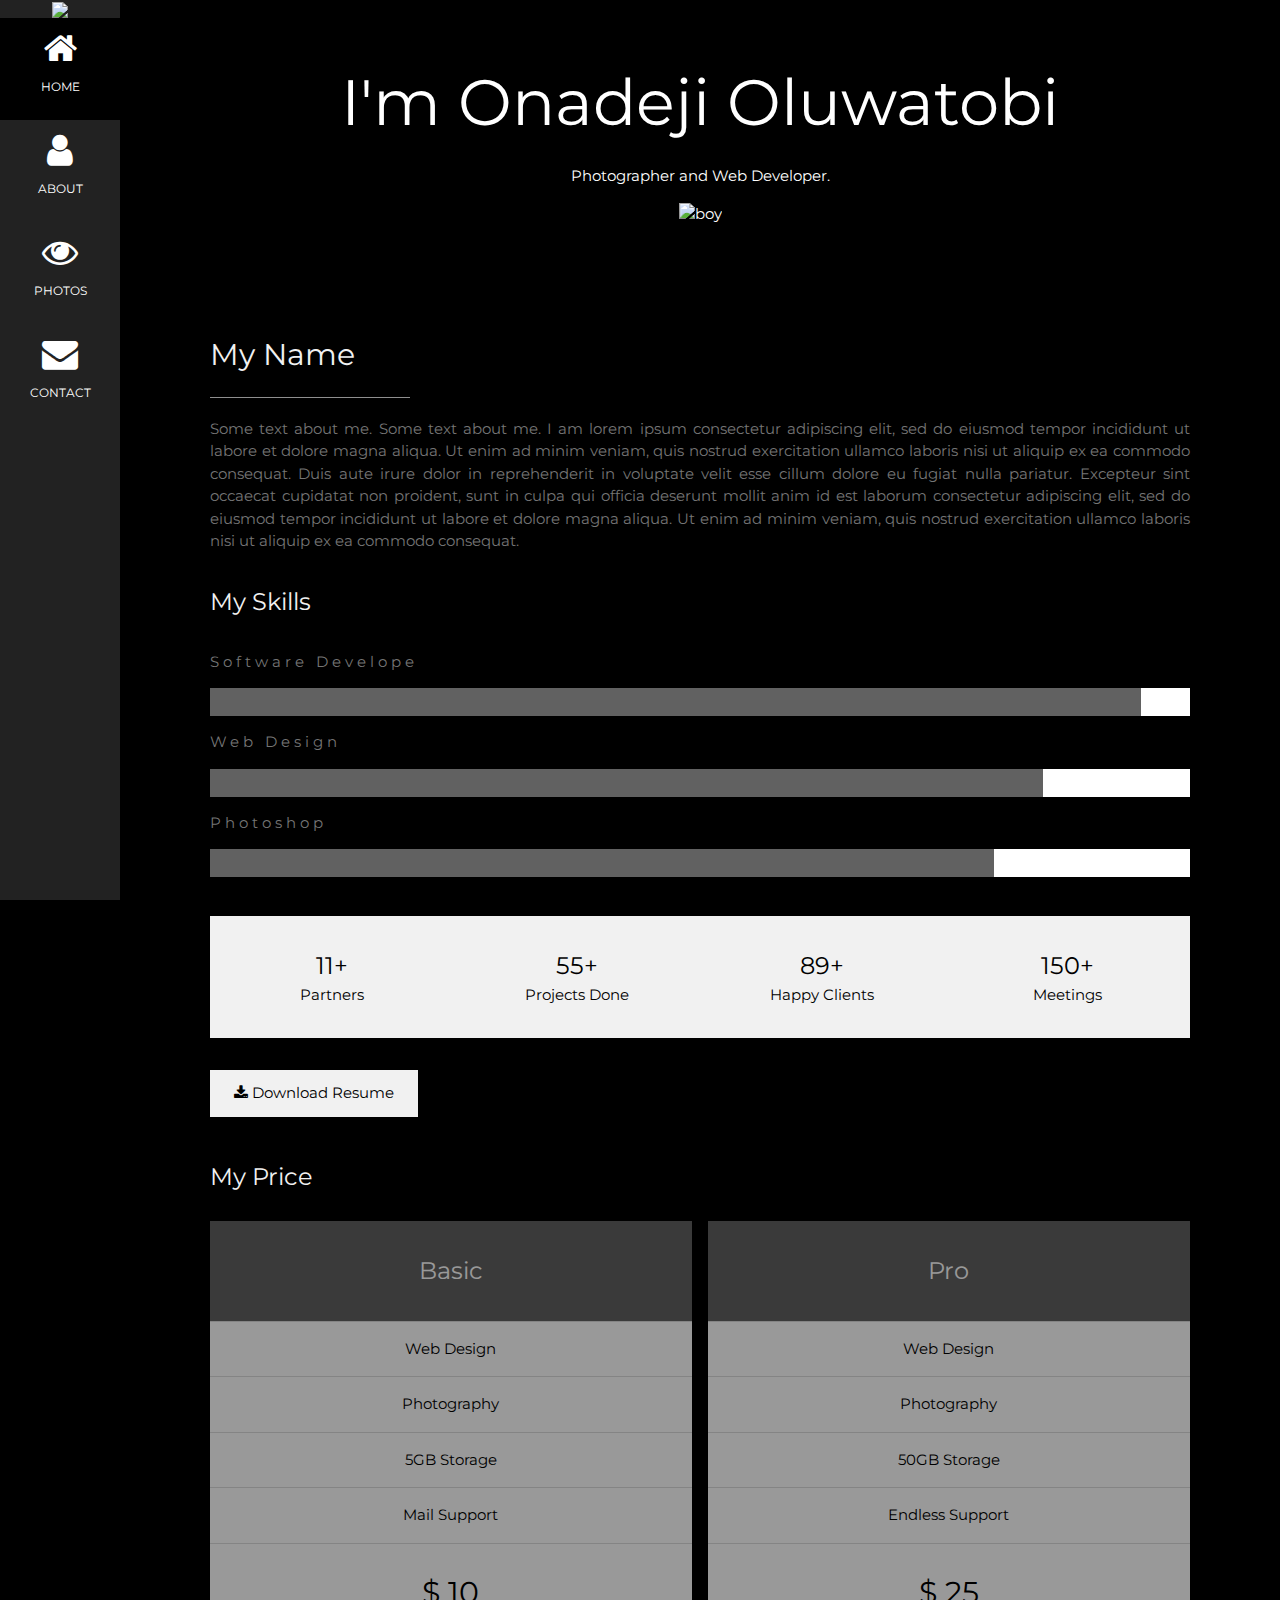
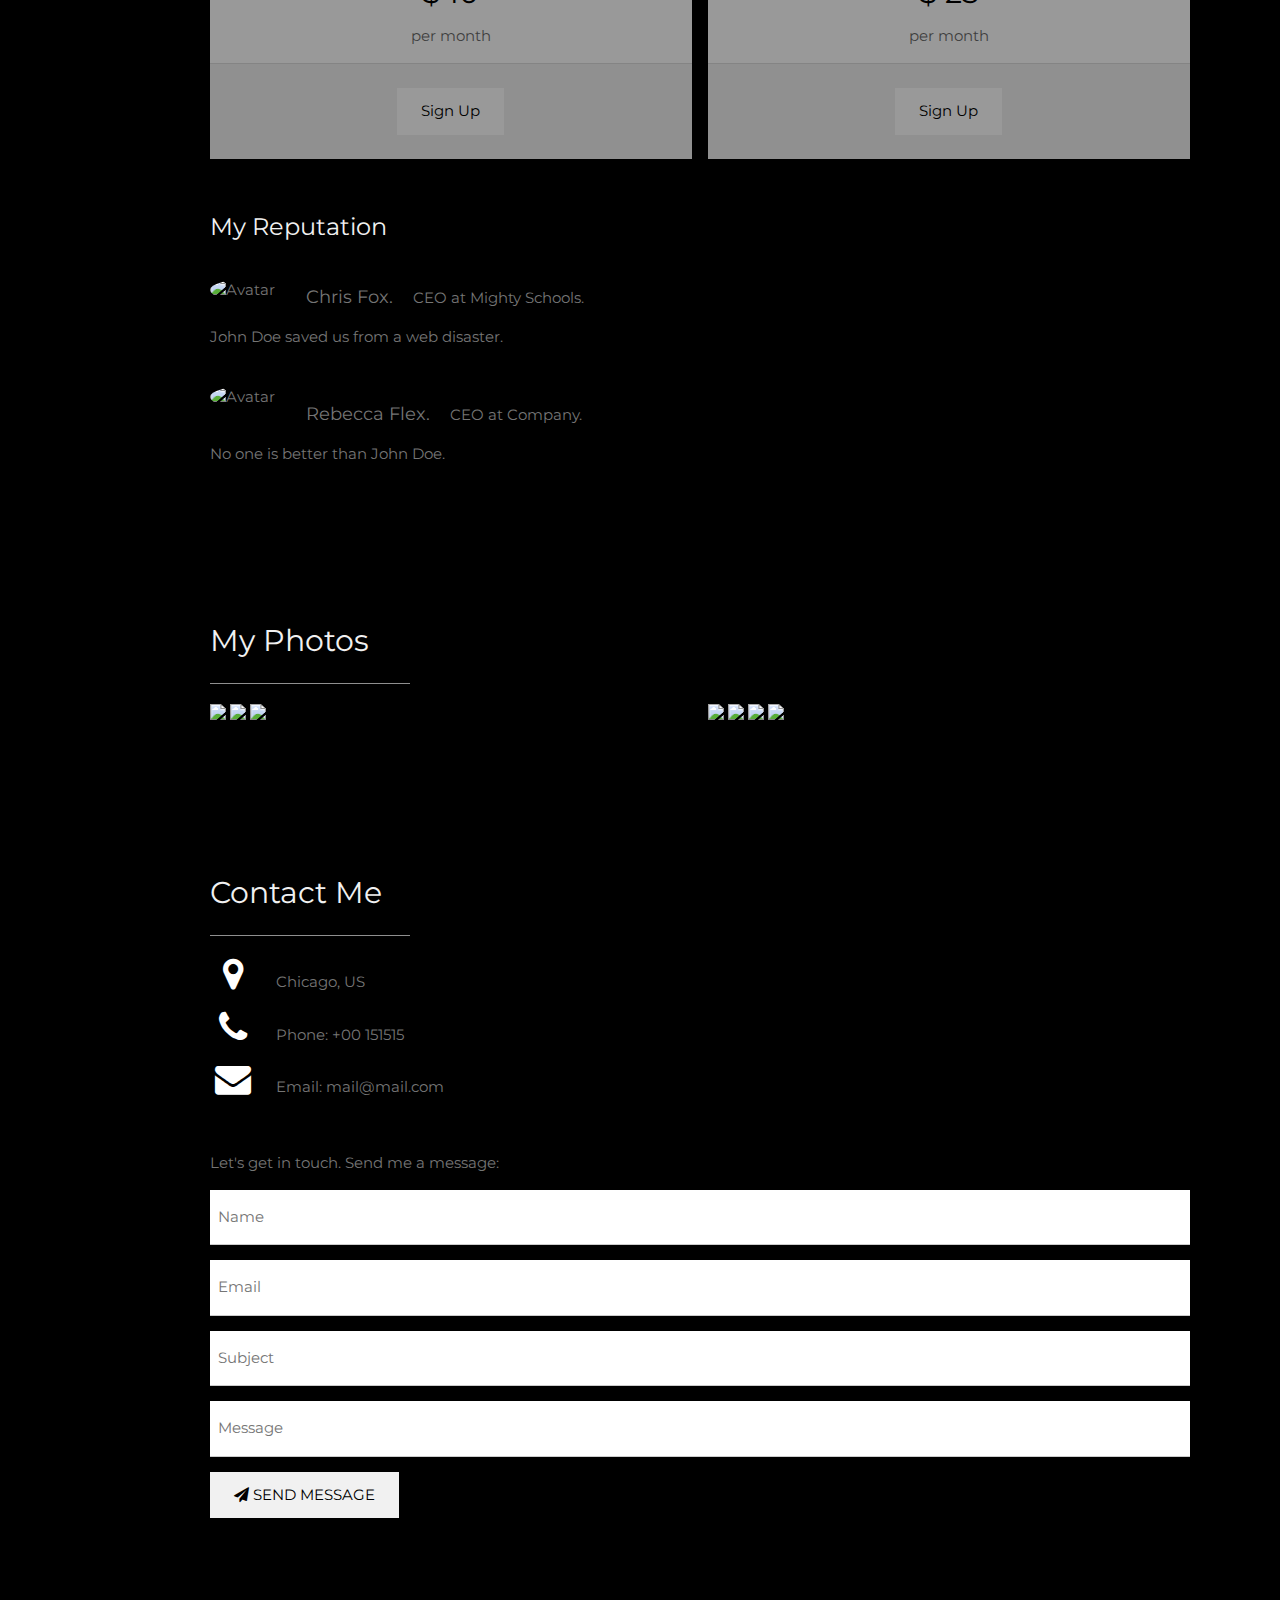
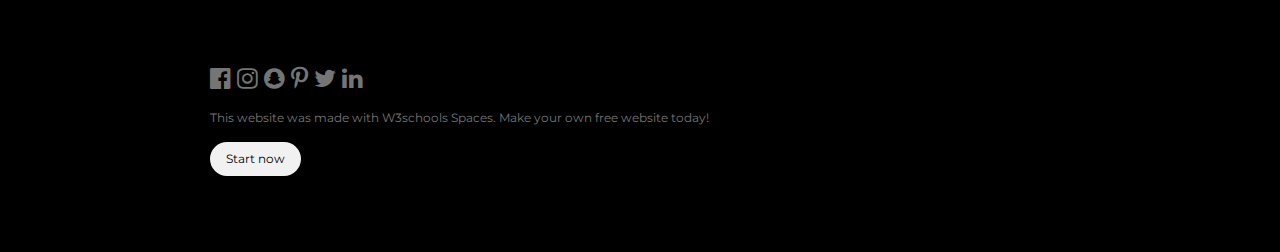
==== Home.html @ 5b8cecc4 "git commit Home.html" ====
<!DOCTYPE html>
<html>
  <head>
    <title>W3.CSS Template</title>
    <meta charset="UTF-8">
    <meta name="viewport" content="width=device-width, initial-scale=1">
    <link rel="stylesheet" href="https://www.w3schools.com/w3css/4/w3.css">
    <link rel="stylesheet" href="https://fonts.googleapis.com/css?family=Montserrat">
    <link rel="stylesheet" href="https://cdnjs.cloudflare.com/ajax/libs/font-awesome/4.7.0/css/font-awesome.min.css">
    <style>
    body, h1,h2,h3,h4,h5,h6 {font-family: "Montserrat", sans-serif}
    .w3-row-padding img {margin-bottom: 12px}
    /* Set the width of the sidebar to 120px */
    .w3-sidebar {width: 120px;background: #222;}
    /* Add a left margin to the "page content" that matches the width of the sidebar (120px) */
    #main {margin-left: 120px}
    /* Remove margins from "page content" on small screens */
    @media only screen and (max-width: 600px) {#main {margin-left: 0}}
    </style>
  </head>
<body class="w3-black">

<!-- Icon Bar (Sidebar - hidden on small screens) -->
<nav class="w3-sidebar w3-bar-block w3-small w3-hide-small w3-center">
  <!-- Avatar image in top left corner -->
  <img src="https://www.w3schools.com/w3images/avatar_smoke.jpg" style="width:100%">
  <a href="#" class="w3-bar-item w3-button w3-padding-large w3-black">
    <i class="fa fa-home w3-xxlarge"></i>
    <p>HOME</p>
  </a>
  <a href="#about" class="w3-bar-item w3-button w3-padding-large w3-hover-black">
    <i class="fa fa-user w3-xxlarge"></i>
    <p>ABOUT</p>
  </a>
  <a href="#photos" class="w3-bar-item w3-button w3-padding-large w3-hover-black">
    <i class="fa fa-eye w3-xxlarge"></i>
    <p>PHOTOS</p>
  </a>
  <a href="#contact" class="w3-bar-item w3-button w3-padding-large w3-hover-black">
    <i class="fa fa-envelope w3-xxlarge"></i>
    <p>CONTACT</p>
  </a>
</nav>

<!-- Navbar on small screens (Hidden on medium and large screens) -->
<div class="w3-top w3-hide-large w3-hide-medium" id="myNavbar">
  <div class="w3-bar w3-black w3-opacity w3-hover-opacity-off w3-center w3-small">
    <a href="#" class="w3-bar-item w3-button" style="width:25% !important">HOME</a>
    <a href="#about" class="w3-bar-item w3-button" style="width:25% !important">ABOUT</a>
    <a href="#photos" class="w3-bar-item w3-button" style="width:25% !important">PHOTOS</a>
    <a href="#contact" class="w3-bar-item w3-button" style="width:25% !important">CONTACT</a>
  </div>
</div>

<!-- Page Content -->
<div class="w3-padding-large" id="main">
  <!-- Header/Home -->
  <header class="w3-container w3-padding-32 w3-center w3-black" id="home">
    <h1 class="w3-jumbo"><span class="w3-hide-small">I'm</span> Onadeji Oluwatobi </h1>
    <p>Photographer and Web Developer.</p>
    <img src="https://avatars.githubusercontent.com/u/77978378?s=400&u=1e7335d44a5506b9edc23c66e7461879926f9ac2&v=4" alt="boy" class="w3-image" width="992" height="1108">
  </header>

  <!-- About Section -->
  <div class="w3-content w3-justify w3-text-grey w3-padding-64" id="about">
    <h2 class="w3-text-light-grey">My Name</h2>
    <hr style="width:200px" class="w3-opacity">
    <p>Some text about me. Some text about me. I am lorem ipsum consectetur adipiscing elit, sed do eiusmod tempor incididunt ut labore et dolore magna aliqua. Ut enim ad minim veniam, quis nostrud exercitation ullamco laboris nisi ut aliquip
      ex ea commodo consequat. Duis aute irure dolor in reprehenderit in voluptate velit esse cillum dolore eu fugiat nulla pariatur. Excepteur sint occaecat cupidatat non proident, sunt in culpa qui officia deserunt mollit anim id est laborum consectetur
      adipiscing elit, sed do eiusmod tempor incididunt ut labore et dolore magna aliqua. Ut enim ad minim veniam, quis nostrud exercitation ullamco laboris nisi ut aliquip ex ea commodo consequat.
    </p>
    <h3 class="w3-padding-16 w3-text-light-grey">My Skills</h3>
    <p class="w3-wide">Software Develope</p>
    <div class="w3-white">
      <div class="w3-dark-grey" style="height:28px;width:95%"></div>
    </div>
    <p class="w3-wide">Web Design</p>
    <div class="w3-white">
      <div class="w3-dark-grey" style="height:28px;width:85%"></div>
    </div>
    <p class="w3-wide">Photoshop</p>
    <div class="w3-white">
      <div class="w3-dark-grey" style="height:28px;width:80%"></div>
    </div><br>
    
    <div class="w3-row w3-center w3-padding-16 w3-section w3-light-grey">
      <div class="w3-quarter w3-section">
        <span class="w3-xlarge">11+</span><br>
        Partners
      </div>
      <div class="w3-quarter w3-section">
        <span class="w3-xlarge">55+</span><br>
        Projects Done
      </div>
      <div class="w3-quarter w3-section">
        <span class="w3-xlarge">89+</span><br>
        Happy Clients
      </div>
      <div class="w3-quarter w3-section">
        <span class="w3-xlarge">150+</span><br>
        Meetings
      </div>
    </div>

    <button class="w3-button w3-light-grey w3-padding-large w3-section">
      <i class="fa fa-download"></i> Download Resume
    </button>
    
    <!-- Grid for pricing tables -->
    <h3 class="w3-padding-16 w3-text-light-grey">My Price</h3>
    <div class="w3-row-padding" style="margin:0 -16px">
      <div class="w3-half w3-margin-bottom">
        <ul class="w3-ul w3-white w3-center w3-opacity w3-hover-opacity-off">
          <li class="w3-dark-grey w3-xlarge w3-padding-32">Basic</li>
          <li class="w3-padding-16">Web Design</li>
          <li class="w3-padding-16">Photography</li>
          <li class="w3-padding-16">5GB Storage</li>
          <li class="w3-padding-16">Mail Support</li>
          <li class="w3-padding-16">
            <h2>$ 10</h2>
            <span class="w3-opacity">per month</span>
          </li>
          <li class="w3-light-grey w3-padding-24">
            <button class="w3-button w3-white w3-padding-large w3-hover-black">Sign Up</button>
          </li>
        </ul>
      </div>

      <div class="w3-half">
        <ul class="w3-ul w3-white w3-center w3-opacity w3-hover-opacity-off">
          <li class="w3-dark-grey w3-xlarge w3-padding-32">Pro</li>
          <li class="w3-padding-16">Web Design</li>
          <li class="w3-padding-16">Photography</li>
          <li class="w3-padding-16">50GB Storage</li>
          <li class="w3-padding-16">Endless Support</li>
          <li class="w3-padding-16">
            <h2>$ 25</h2>
            <span class="w3-opacity">per month</span>
          </li>
          <li class="w3-light-grey w3-padding-24">
            <button class="w3-button w3-white w3-padding-large w3-hover-black">Sign Up</button>
          </li>
        </ul>
      </div>
    <!-- End Grid/Pricing tables -->
    </div>
    
    <!-- Testimonials -->
    <h3 class="w3-padding-24 w3-text-light-grey">My Reputation</h3>  
    <img src="https://www.w3schools.com/w3images/bandmember.jpg" alt="Avatar" class="w3-left w3-circle w3-margin-right" style="width:80px">
    <p><span class="w3-large w3-margin-right">Chris Fox.</span> CEO at Mighty Schools.</p>
    <p>John Doe saved us from a web disaster.</p><br>
    
    <img src="https://www.w3schools.com/w3images/avatar_g2.jpg" alt="Avatar" class="w3-left w3-circle w3-margin-right" style="width:80px">
    <p><span class="w3-large w3-margin-right">Rebecca Flex.</span> CEO at Company.</p>
    <p>No one is better than John Doe.</p>
  <!-- End About Section -->
  </div>
  
  <!-- Portfolio Section -->
  <div class="w3-padding-64 w3-content" id="photos">
    <h2 class="w3-text-light-grey">My Photos</h2>
    <hr style="width:200px" class="w3-opacity">

    <!-- Grid for photos -->
    <div class="w3-row-padding" style="margin:0 -16px">
      <div class="w3-half">
        <img src="https://www.w3schools.com/w3images/wedding.jpg" style="width:100%">
        <img src="https://www.w3schools.com/w3images/rocks.jpg" style="width:100%">
        <img src="https://www.w3schools.com/w3images/sailboat.jpg" style="width:100%">
      </div>

      <div class="w3-half">
        <img src="https://www.w3schools.com/w3images/underwater.jpg" style="width:100%">
        <img src="https://www.w3schools.com/w3images/chef.jpg" style="width:100%">
        <img src="https://www.w3schools.com/w3images/wedding.jpg" style="width:100%">
        <img src="https://www.w3schools.com/w3images/p6.jpg" style="width:100%">
      </div>
    <!-- End photo grid -->
    </div>
  <!-- End Portfolio Section -->
  </div>

  <!-- Contact Section -->
  <div class="w3-padding-64 w3-content w3-text-grey" id="contact">
    <h2 class="w3-text-light-grey">Contact Me</h2>
    <hr style="width:200px" class="w3-opacity">

    <div class="w3-section">
      <p><i class="fa fa-map-marker fa-fw w3-text-white w3-xxlarge w3-margin-right"></i> Chicago, US</p>
      <p><i class="fa fa-phone fa-fw w3-text-white w3-xxlarge w3-margin-right"></i> Phone: +00 151515</p>
      <p><i class="fa fa-envelope fa-fw w3-text-white w3-xxlarge w3-margin-right"> </i> Email: mail@mail.com</p>
    </div><br>
    <p>Let's get in touch. Send me a message:</p>

    <form action="/action_page.php" target="_blank">
      <p><input class="w3-input w3-padding-16" type="text" placeholder="Name" required name="Name"></p>
      <p><input class="w3-input w3-padding-16" type="text" placeholder="Email" required name="Email"></p>
      <p><input class="w3-input w3-padding-16" type="text" placeholder="Subject" required name="Subject"></p>
      <p><input class="w3-input w3-padding-16" type="text" placeholder="Message" required name="Message"></p>
      <p>
        <button class="w3-button w3-light-grey w3-padding-large" type="submit">
          <i class="fa fa-paper-plane"></i> SEND MESSAGE
        </button>
      </p>
    </form>
  <!-- End Contact Section -->
  </div>
  
<!-- Footer. This section contains an ad for W3Schools Spaces. You can leave it to support us. -->
<footer class="w3-content w3-padding-64 w3-text-grey w3-xlarge">
  <i class="fa fa-facebook-official w3-hover-opacity"></i>
  <i class="fa fa-instagram w3-hover-opacity"></i>
  <i class="fa fa-snapchat w3-hover-opacity"></i>
  <i class="fa fa-pinterest-p w3-hover-opacity"></i>
  <i class="fa fa-twitter w3-hover-opacity"></i>
  <i class="fa fa-linkedin w3-hover-opacity"></i>
 <p class="w3-small">This website was made with W3schools Spaces. Make your own free website today!</p>
 <a class="w3-button w3-round-xxlarge w3-small w3-light-grey" href="https://www.w3schools.com/spaces" target="_blank">Start now</a> 
 <!-- End footer -->
</footer>

<!-- END PAGE CONTENT -->
</div>

</body>
</html>
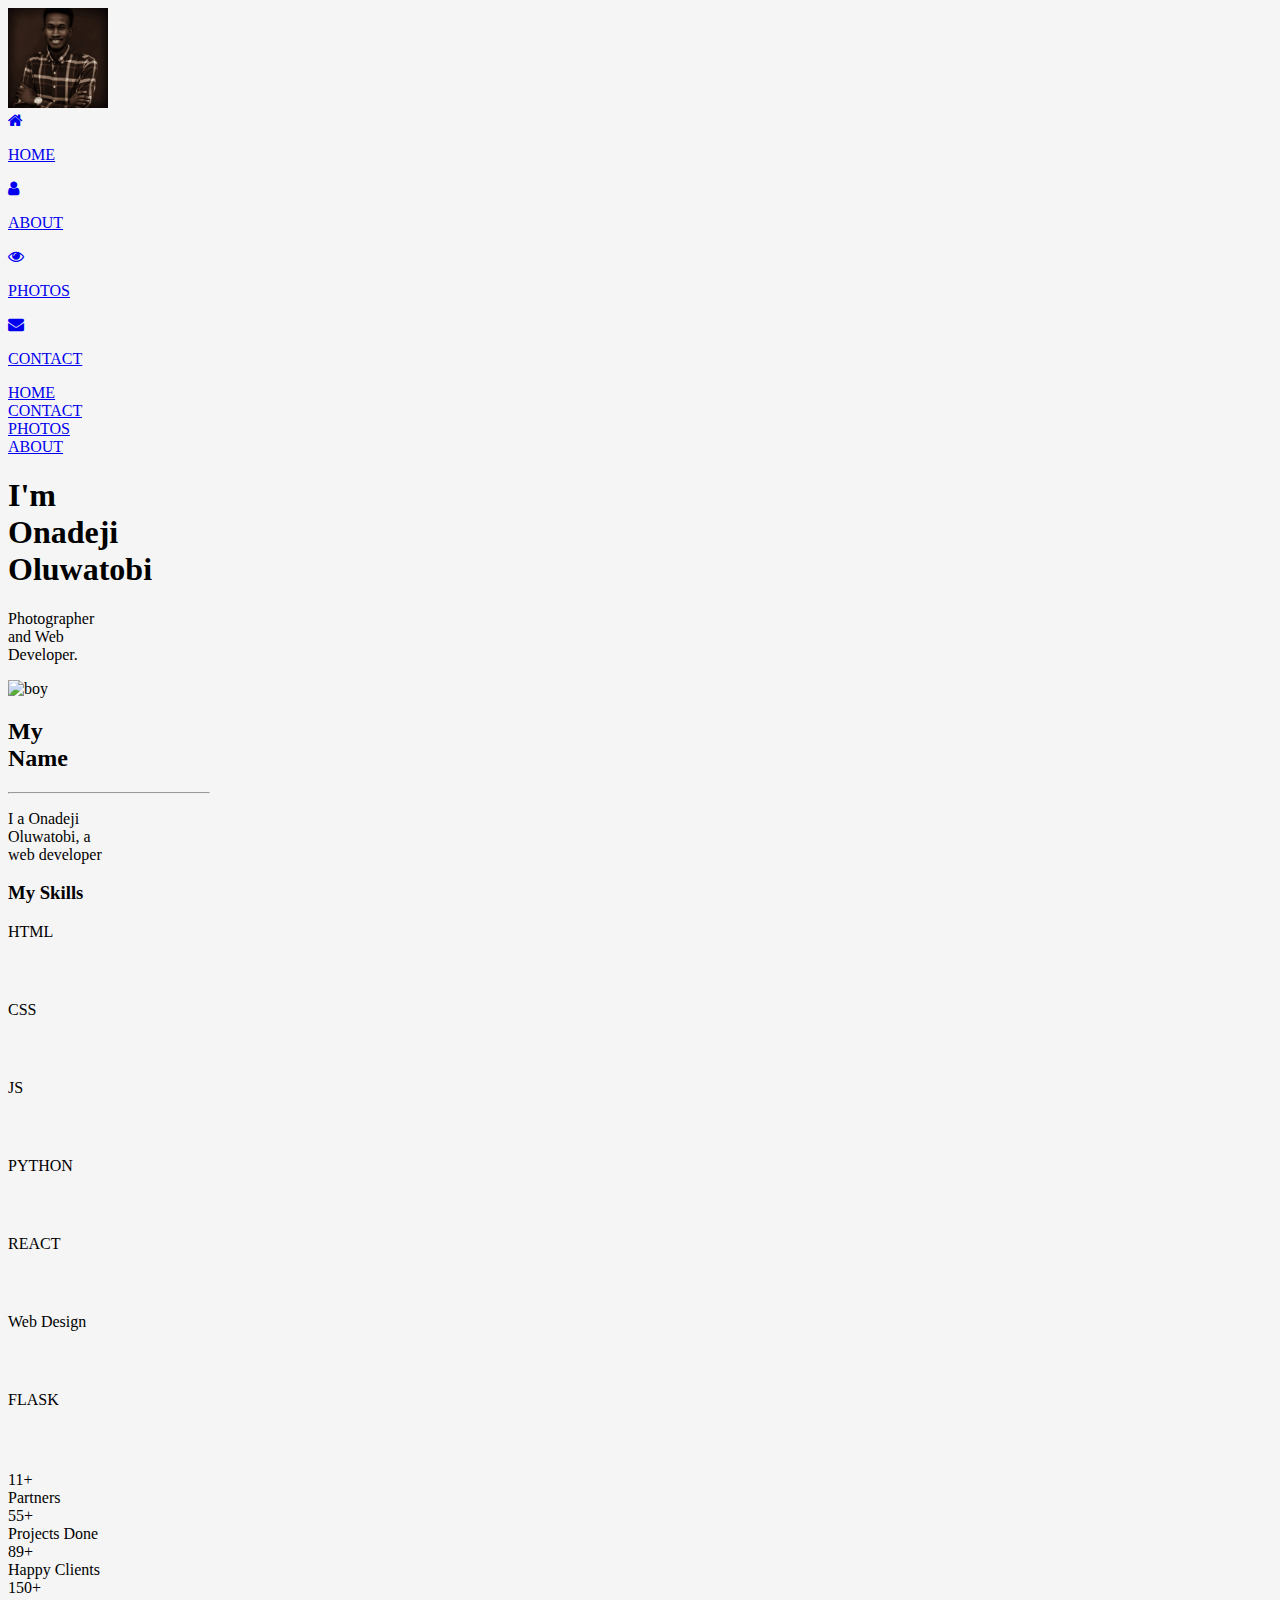
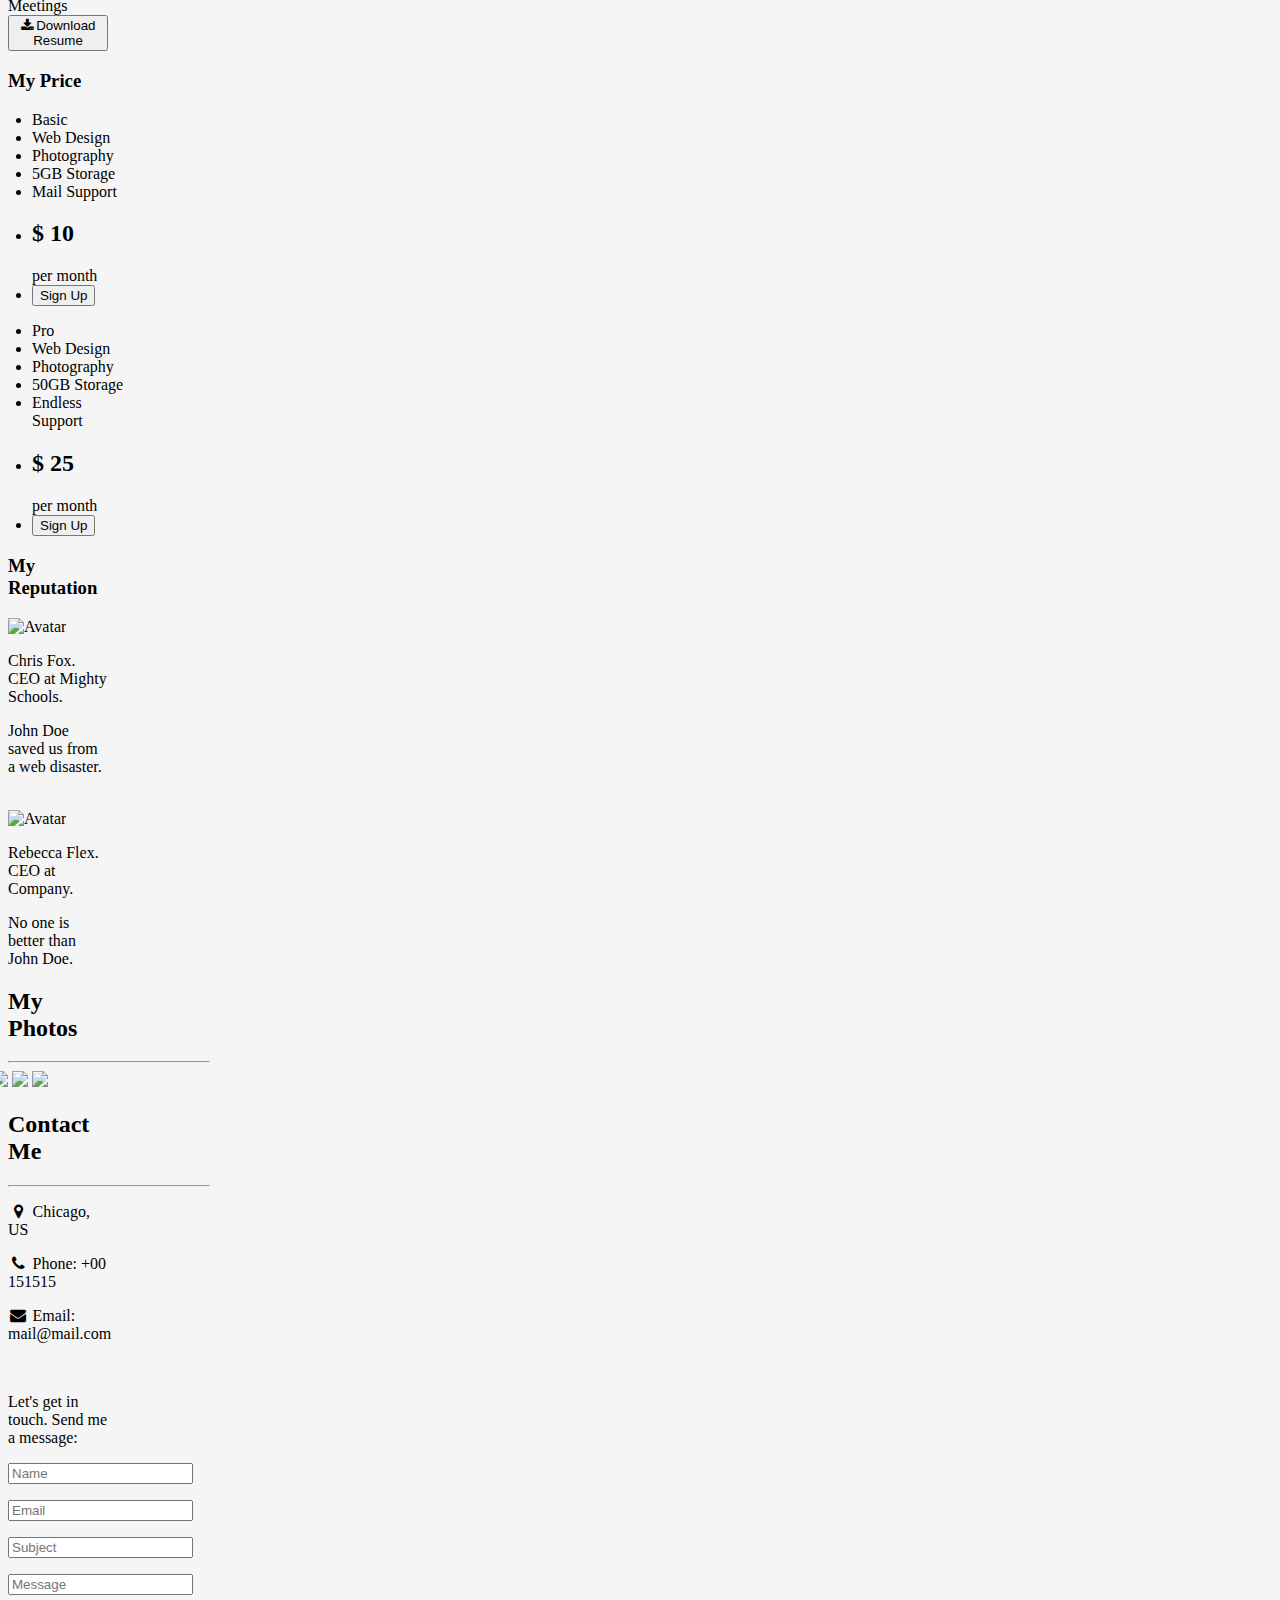
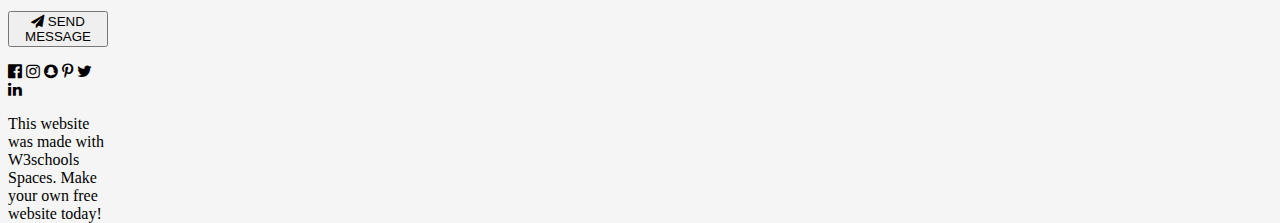
==== commit c9a0271f: "commit" ====
--- a/Home.html
+++ b/Home.html
@@ -1,227 +1,217 @@
-<!DOCTYPE html>
-<html>
-  <head>
-    <title>W3.CSS Template</title>
-    <meta charset="UTF-8">
-    <meta name="viewport" content="width=device-width, initial-scale=1">
-    <link rel="stylesheet" href="https://www.w3schools.com/w3css/4/w3.css">
-    <link rel="stylesheet" href="https://fonts.googleapis.com/css?family=Montserrat">
-    <link rel="stylesheet" href="https://cdnjs.cloudflare.com/ajax/libs/font-awesome/4.7.0/css/font-awesome.min.css">
-    <style>
-    body, h1,h2,h3,h4,h5,h6 {font-family: "Montserrat", sans-serif}
-    .w3-row-padding img {margin-bottom: 12px}
-    /* Set the width of the sidebar to 120px */
-    .w3-sidebar {width: 120px;background: #222;}
-    /* Add a left margin to the "page content" that matches the width of the sidebar (120px) */
-    #main {margin-left: 120px}
-    /* Remove margins from "page content" on small screens */
-    @media only screen and (max-width: 600px) {#main {margin-left: 0}}
-    </style>
-  </head>
-<body class="w3-black">
-
-<!-- Icon Bar (Sidebar - hidden on small screens) -->
-<nav class="w3-sidebar w3-bar-block w3-small w3-hide-small w3-center">
-  <!-- Avatar image in top left corner -->
-  <img src="https://www.w3schools.com/w3images/avatar_smoke.jpg" style="width:100%">
-  <a href="#" class="w3-bar-item w3-button w3-padding-large w3-black">
-    <i class="fa fa-home w3-xxlarge"></i>
-    <p>HOME</p>
-  </a>
-  <a href="#about" class="w3-bar-item w3-button w3-padding-large w3-hover-black">
-    <i class="fa fa-user w3-xxlarge"></i>
-    <p>ABOUT</p>
-  </a>
-  <a href="#photos" class="w3-bar-item w3-button w3-padding-large w3-hover-black">
-    <i class="fa fa-eye w3-xxlarge"></i>
-    <p>PHOTOS</p>
-  </a>
-  <a href="#contact" class="w3-bar-item w3-button w3-padding-large w3-hover-black">
-    <i class="fa fa-envelope w3-xxlarge"></i>
-    <p>CONTACT</p>
-  </a>
-</nav>
-
-<!-- Navbar on small screens (Hidden on medium and large screens) -->
-<div class="w3-top w3-hide-large w3-hide-medium" id="myNavbar">
-  <div class="w3-bar w3-black w3-opacity w3-hover-opacity-off w3-center w3-small">
-    <a href="#" class="w3-bar-item w3-button" style="width:25% !important">HOME</a>
-    <a href="#about" class="w3-bar-item w3-button" style="width:25% !important">ABOUT</a>
-    <a href="#photos" class="w3-bar-item w3-button" style="width:25% !important">PHOTOS</a>
-    <a href="#contact" class="w3-bar-item w3-button" style="width:25% !important">CONTACT</a>
-  </div>
-</div>
-
-<!-- Page Content -->
-<div class="w3-padding-large" id="main">
-  <!-- Header/Home -->
-  <header class="w3-container w3-padding-32 w3-center w3-black" id="home">
-    <h1 class="w3-jumbo"><span class="w3-hide-small">I'm</span> Onadeji Oluwatobi </h1>
-    <p>Photographer and Web Developer.</p>
-    <img src="https://avatars.githubusercontent.com/u/77978378?s=400&u=1e7335d44a5506b9edc23c66e7461879926f9ac2&v=4" alt="boy" class="w3-image" width="992" height="1108">
-  </header>
-
-  <!-- About Section -->
-  <div class="w3-content w3-justify w3-text-grey w3-padding-64" id="about">
-    <h2 class="w3-text-light-grey">My Name</h2>
-    <hr style="width:200px" class="w3-opacity">
-    <p>Some text about me. Some text about me. I am lorem ipsum consectetur adipiscing elit, sed do eiusmod tempor incididunt ut labore et dolore magna aliqua. Ut enim ad minim veniam, quis nostrud exercitation ullamco laboris nisi ut aliquip
-      ex ea commodo consequat. Duis aute irure dolor in reprehenderit in voluptate velit esse cillum dolore eu fugiat nulla pariatur. Excepteur sint occaecat cupidatat non proident, sunt in culpa qui officia deserunt mollit anim id est laborum consectetur
-      adipiscing elit, sed do eiusmod tempor incididunt ut labore et dolore magna aliqua. Ut enim ad minim veniam, quis nostrud exercitation ullamco laboris nisi ut aliquip ex ea commodo consequat.
-    </p>
-    <h3 class="w3-padding-16 w3-text-light-grey">My Skills</h3>
-    <p class="w3-wide">Software Develope</p>
-    <div class="w3-white">
-      <div class="w3-dark-grey" style="height:28px;width:95%"></div>
-    </div>
-    <p class="w3-wide">Web Design</p>
-    <div class="w3-white">
-      <div class="w3-dark-grey" style="height:28px;width:85%"></div>
-    </div>
-    <p class="w3-wide">Photoshop</p>
-    <div class="w3-white">
-      <div class="w3-dark-grey" style="height:28px;width:80%"></div>
-    </div><br>
-    
-    <div class="w3-row w3-center w3-padding-16 w3-section w3-light-grey">
-      <div class="w3-quarter w3-section">
-        <span class="w3-xlarge">11+</span><br>
-        Partners
-      </div>
-      <div class="w3-quarter w3-section">
-        <span class="w3-xlarge">55+</span><br>
-        Projects Done
-      </div>
-      <div class="w3-quarter w3-section">
-        <span class="w3-xlarge">89+</span><br>
-        Happy Clients
-      </div>
-      <div class="w3-quarter w3-section">
-        <span class="w3-xlarge">150+</span><br>
-        Meetings
-      </div>
-    </div>
-
-    <button class="w3-button w3-light-grey w3-padding-large w3-section">
-      <i class="fa fa-download"></i> Download Resume
-    </button>
-    
-    <!-- Grid for pricing tables -->
-    <h3 class="w3-padding-16 w3-text-light-grey">My Price</h3>
-    <div class="w3-row-padding" style="margin:0 -16px">
-      <div class="w3-half w3-margin-bottom">
-        <ul class="w3-ul w3-white w3-center w3-opacity w3-hover-opacity-off">
-          <li class="w3-dark-grey w3-xlarge w3-padding-32">Basic</li>
-          <li class="w3-padding-16">Web Design</li>
-          <li class="w3-padding-16">Photography</li>
-          <li class="w3-padding-16">5GB Storage</li>
-          <li class="w3-padding-16">Mail Support</li>
-          <li class="w3-padding-16">
-            <h2>$ 10</h2>
-            <span class="w3-opacity">per month</span>
-          </li>
-          <li class="w3-light-grey w3-padding-24">
-            <button class="w3-button w3-white w3-padding-large w3-hover-black">Sign Up</button>
-          </li>
-        </ul>
-      </div>
-
-      <div class="w3-half">
-        <ul class="w3-ul w3-white w3-center w3-opacity w3-hover-opacity-off">
-          <li class="w3-dark-grey w3-xlarge w3-padding-32">Pro</li>
-          <li class="w3-padding-16">Web Design</li>
-          <li class="w3-padding-16">Photography</li>
-          <li class="w3-padding-16">50GB Storage</li>
-          <li class="w3-padding-16">Endless Support</li>
-          <li class="w3-padding-16">
-            <h2>$ 25</h2>
-            <span class="w3-opacity">per month</span>
-          </li>
-          <li class="w3-light-grey w3-padding-24">
-            <button class="w3-button w3-white w3-padding-large w3-hover-black">Sign Up</button>
-          </li>
-        </ul>
-      </div>
-    <!-- End Grid/Pricing tables -->
-    </div>
-    
-    <!-- Testimonials -->
-    <h3 class="w3-padding-24 w3-text-light-grey">My Reputation</h3>  
-    <img src="https://www.w3schools.com/w3images/bandmember.jpg" alt="Avatar" class="w3-left w3-circle w3-margin-right" style="width:80px">
-    <p><span class="w3-large w3-margin-right">Chris Fox.</span> CEO at Mighty Schools.</p>
-    <p>John Doe saved us from a web disaster.</p><br>
-    
-    <img src="https://www.w3schools.com/w3images/avatar_g2.jpg" alt="Avatar" class="w3-left w3-circle w3-margin-right" style="width:80px">
-    <p><span class="w3-large w3-margin-right">Rebecca Flex.</span> CEO at Company.</p>
-    <p>No one is better than John Doe.</p>
-  <!-- End About Section -->
-  </div>
-  
-  <!-- Portfolio Section -->
-  <div class="w3-padding-64 w3-content" id="photos">
-    <h2 class="w3-text-light-grey">My Photos</h2>
-    <hr style="width:200px" class="w3-opacity">
-
-    <!-- Grid for photos -->
-    <div class="w3-row-padding" style="margin:0 -16px">
-      <div class="w3-half">
-        <img src="https://www.w3schools.com/w3images/wedding.jpg" style="width:100%">
-        <img src="https://www.w3schools.com/w3images/rocks.jpg" style="width:100%">
-        <img src="https://www.w3schools.com/w3images/sailboat.jpg" style="width:100%">
-      </div>
-
-      <div class="w3-half">
-        <img src="https://www.w3schools.com/w3images/underwater.jpg" style="width:100%">
-        <img src="https://www.w3schools.com/w3images/chef.jpg" style="width:100%">
-        <img src="https://www.w3schools.com/w3images/wedding.jpg" style="width:100%">
-        <img src="https://www.w3schools.com/w3images/p6.jpg" style="width:100%">
-      </div>
-    <!-- End photo grid -->
-    </div>
-  <!-- End Portfolio Section -->
-  </div>
-
-  <!-- Contact Section -->
-  <div class="w3-padding-64 w3-content w3-text-grey" id="contact">
-    <h2 class="w3-text-light-grey">Contact Me</h2>
-    <hr style="width:200px" class="w3-opacity">
-
-    <div class="w3-section">
-      <p><i class="fa fa-map-marker fa-fw w3-text-white w3-xxlarge w3-margin-right"></i> Chicago, US</p>
-      <p><i class="fa fa-phone fa-fw w3-text-white w3-xxlarge w3-margin-right"></i> Phone: +00 151515</p>
-      <p><i class="fa fa-envelope fa-fw w3-text-white w3-xxlarge w3-margin-right"> </i> Email: mail@mail.com</p>
-    </div><br>
-    <p>Let's get in touch. Send me a message:</p>
-
-    <form action="/action_page.php" target="_blank">
-      <p><input class="w3-input w3-padding-16" type="text" placeholder="Name" required name="Name"></p>
-      <p><input class="w3-input w3-padding-16" type="text" placeholder="Email" required name="Email"></p>
-      <p><input class="w3-input w3-padding-16" type="text" placeholder="Subject" required name="Subject"></p>
-      <p><input class="w3-input w3-padding-16" type="text" placeholder="Message" required name="Message"></p>
-      <p>
-        <button class="w3-button w3-light-grey w3-padding-large" type="submit">
-          <i class="fa fa-paper-plane"></i> SEND MESSAGE
-        </button>
-      </p>
-    </form>
-  <!-- End Contact Section -->
-  </div>
-  
-<!-- Footer. This section contains an ad for W3Schools Spaces. You can leave it to support us. -->
-<footer class="w3-content w3-padding-64 w3-text-grey w3-xlarge">
-  <i class="fa fa-facebook-official w3-hover-opacity"></i>
-  <i class="fa fa-instagram w3-hover-opacity"></i>
-  <i class="fa fa-snapchat w3-hover-opacity"></i>
-  <i class="fa fa-pinterest-p w3-hover-opacity"></i>
-  <i class="fa fa-twitter w3-hover-opacity"></i>
-  <i class="fa fa-linkedin w3-hover-opacity"></i>
- <p class="w3-small">This website was made with W3schools Spaces. Make your own free website today!</p>
- <a class="w3-button w3-round-xxlarge w3-small w3-light-grey" href="https://www.w3schools.com/spaces" target="_blank">Start now</a> 
- <!-- End footer -->
-</footer>
-
-<!-- END PAGE CONTENT -->
-</div>
-
-</body>
-</html>
+<!DOCTYPE html>
+<html>
+  <head>
+    <title>Onadeji Olwatobi</title>
+    <link rel="icon" type="image/x-icon" href="/tobi.png/favicon.ico">
+    <meta charset="UTF-8">
+    <meta name="viewport" content="width=device-width, initial-scale=1">
+    <link rel="stylesheet" href="port.css">
+    <link rel="stylesheet" href="https://fonts.googleapis.com/css?family=Montserrat">
+    <link rel="stylesheet" href="https://cdnjs.cloudflare.com/ajax/libs/font-awesome/4.7.0/css/font-awesome.min.css">
+    <style>
+  
+    /* Remove margins from "page content" on small screens */
+    @media only screen and (max-width: 600px) {#main {margin-left: 0}}
+    </style>
+  </head>
+
+
+  <img src="tobi.jpg" style="width:100%">
+  <a href="#" class="w3-bar-item w3-button w3-padding-large w3-black">
+    <i class="fa fa-home w3-xxlarge"></i>
+    <p>HOME</p>
+  </a>
+  <a href="#about" class="w3-bar-item w3-button w3-padding-large w3-hover-black">
+    <i class="fa fa-user w3-xxlarge"></i>
+    <p>ABOUT</p>
+  </a>
+  <a href="#photos" class="w3-bar-item w3-button w3-padding-large w3-hover-black">
+    <i class="fa fa-eye w3-xxlarge"></i>
+    <p>PHOTOS</p>
+  </a>
+  <a href="#contact" class="w3-bar-item w3-button w3-padding-large w3-hover-black">
+    <i class="fa fa-envelope w3-xxlarge"></i>
+    <p>CONTACT</p>
+  </a>
+</nav>
+
+
+<div class="w3-top w3-hide-large w3-hide-medium" id="myNavbar">
+  <div class="w3-bar w3-black w3-opacity w3-hover-opacity-off w3-center w3-small">
+    <a href="Home.html" >HOME</a>
+    <a href="#contact" class="w3-bar-item w3-button" style="width:25% !important">CONTACT</a>
+    <a href="#photos"  style="width:25% !important">PHOTOS</a>
+    <a href="#about"  style="width:25% !important">ABOUT</a>
+  </div>
+</div>
+
+<!-- Page Content -->
+<div class="w3-padding-large" id="main">
+  <!-- Header/Home -->
+  <header class="w3-container w3-padding-32 w3-center w3-black" id="home">
+    <h1 class="w3-jumbo"><span class="w3-hide-small">I'm</span> Onadeji Oluwatobi </h1>
+    <p>Photographer and Web Developer.</p>
+    <img src="https://avatars.githubusercontent.com/u/77978378?s=400&u=1e7335d44a5506b9edc23c66e7461879926f9ac2&v=4" alt="boy" class="w3-image" width="992" height="1108">
+  </header>
+
+  <!-- About Section -->
+  <div class="w3-content w3-justify w3-text-grey w3-padding-64" id="about">
+    <h2 class="w3-text-light-grey">My Name</h2>
+    <hr style="width:200px" class="w3-opacity">
+    <p>I a Onadeji Oluwatobi, a web developer  
+    </p>
+    <h3 class="w3-padding-16 w3-text-light-grey">My Skills</h3>
+    <p class="w3-wide">HTML</p>
+    <div class="w3-dark-grey" style="height:28px;width:95%"></div>
+    <p class="w3-wide">CSS</p>
+    <div class="w3-dark-grey" style="height:28px;width:95%"></div>
+    <p class="w3-wide">JS</p>
+    <div class="w3-dark-grey" style="height:28px;width:95%"></div>
+    <p class="w3-wide">PYTHON</p>
+    <div class="w3-dark-grey" style="height:28px;width:95%"></div>
+    <p class="w3-wide">REACT</p>
+    <div class="w3-white">
+      <div class="w3-dark-grey" style="height:28px;width:95%"></div>
+    </div>
+    <p class="w3-wide">Web Design</p>
+    <div class="w3-white">
+      <div class="w3-dark-grey" style="height:28px;width:85%"></div>
+    </div>
+    <p class="w3-wide">FLASK</p>  
+      <div class="w3-dark-grey" style="height:28px;width:70%"></div>
+    </div><br>
+    
+    <div class="w3-row w3-center w3-padding-16 w3-section w3-light-grey">
+      <div class="w3-quarter w3-section">
+        <span class="w3-xlarge">11+</span><br>
+        Partners
+      </div>
+      <div class="w3-quarter w3-section">
+        <span class="w3-xlarge">55+</span><br>
+        Projects Done
+      </div>
+      <div class="w3-quarter w3-section">
+        <span class="w3-xlarge">89+</span><br>
+        Happy Clients
+      </div>
+      <div class="w3-quarter w3-section">
+        <span class="w3-xlarge">150+</span><br>
+        Meetings
+      </div>
+    </div>
+
+    <button class="w3-button w3-light-grey w3-padding-large w3-section">
+      <i class="fa fa-download"></i> Download Resume
+    </button>
+    
+    <!-- Grid for pricing tables -->
+    <h3 class="w3-padding-16 w3-text-light-grey">My Price</h3>
+    <div class="w3-row-padding" style="margin:0 -16px">
+      <div class="w3-half w3-margin-bottom">
+        <ul class="w3-ul w3-white w3-center w3-opacity w3-hover-opacity-off">
+          <li class="w3-dark-grey w3-xlarge w3-padding-32">Basic</li>
+          <li class="w3-padding-16">Web Design</li>
+          <li class="w3-padding-16">Photography</li>
+          <li class="w3-padding-16">5GB Storage</li>
+          <li class="w3-padding-16">Mail Support</li>
+          <li class="w3-padding-16">
+            <h2>$ 10</h2>
+            <span class="w3-opacity">per month</span>
+          </li>
+          <li class="w3-light-grey w3-padding-24">
+            <button class="w3-button w3-white w3-padding-large w3-hover-black">Sign Up</button>
+          </li>
+        </ul>
+      </div>
+
+      <div class="w3-half">
+        <ul class="w3-ul w3-white w3-center w3-opacity w3-hover-opacity-off">
+          <li class="w3-dark-grey w3-xlarge w3-padding-32">Pro</li>
+          <li class="w3-padding-16">Web Design</li>
+          <li class="w3-padding-16">Photography</li>
+          <li class="w3-padding-16">50GB Storage</li>
+          <li class="w3-padding-16">Endless Support</li>
+          <li class="w3-padding-16">
+            <h2>$ 25</h2>
+            <span class="w3-opacity">per month</span>
+          </li>
+          <li class="w3-light-grey w3-padding-24">
+            <button class="w3-button w3-white w3-padding-large w3-hover-black">Sign Up</button>
+          </li>
+        </ul>
+      </div>
+    <!-- End Grid/Pricing tables -->
+    </div>
+    
+    <!-- Testimonials -->
+    <h3 class="w3-padding-24 w3-text-light-grey">My Reputation</h3>  
+    <img src="" alt="Avatar" class="w3-left w3-circle w3-margin-right" style="width:80px">
+    <p><span class="w3-large w3-margin-right">Chris Fox.</span> CEO at Mighty Schools.</p>
+    <p>John Doe saved us from a web disaster.</p><br>
+    
+    <img src="https://www.w3schools.com/w3images/avatar_g2.jpg" alt="Avatar" class="w3-left w3-circle w3-margin-right" style="width:80px">
+    <p><span class="w3-large w3-margin-right">Rebecca Flex.</span> CEO at Company.</p>
+    <p>No one is better than John Doe.</p>
+  <!-- End About Section -->
+  </div>
+  
+  <!-- Portfolio Section -->
+  <div class="w3-padding-64 w3-content" id="photos">
+    <h2 class="w3-text-light-grey">My Photos</h2>
+    <hr style="width:200px" class="w3-opacity">
+
+    <!-- Grid for photos -->
+    <div class="w3-row-padding" style="margin:0 -16px">
+      <div class="w3-half">
+        <img src="https://www.w3schools.com/w3images/wedding.jpg" style="width:100%">
+        <img src="https://www.w3schools.com/w3images/rocks.jpg" style="width:100%">
+        <img src="https://www.w3schools.com/w3images/sailboat.jpg" style="width:100%">
+      </div>
+
+     
+    </div>
+  <!-- End Portfolio Section -->
+  </div>
+
+  <!-- Contact Section -->
+  <div class="w3-padding-64 w3-content w3-text-grey" id="contact">
+    <h2 class="w3-text-light-grey">Contact Me</h2>
+    <hr style="width:200px" class="w3-opacity">
+
+    <div class="w3-section">
+      <p><i class="fa fa-map-marker fa-fw w3-text-white w3-xxlarge w3-margin-right"></i> Chicago, US</p>
+      <p><i class="fa fa-phone fa-fw w3-text-white w3-xxlarge w3-margin-right"></i> Phone: +00 151515</p>
+      <p><i class="fa fa-envelope fa-fw w3-text-white w3-xxlarge w3-margin-right"> </i> Email: mail@mail.com</p>
+    </div><br>
+    <p>Let's get in touch. Send me a message:</p>
+
+    <form action="/action_page.php" target="_blank">
+      <p><input class="w3-input w3-padding-16" type="text" placeholder="Name" required name="Name"></p>
+      <p><input class="w3-input w3-padding-16" type="text" placeholder="Email" required name="Email"></p>
+      <p><input class="w3-input w3-padding-16" type="text" placeholder="Subject" required name="Subject"></p>
+      <p><input class="w3-input w3-padding-16" type="text" placeholder="Message" required name="Message"></p>
+      <p>
+        <button class="w3-button w3-light-grey w3-padding-large" type="submit">
+          <i class="fa fa-paper-plane"></i> SEND MESSAGE
+        </button>
+      </p>
+    </form>
+  <!-- End Contact Section -->
+  </div>
+  
+<!-- Footer. This section contains an ad for W3Schools Spaces. You can leave it to support us. -->
+<footer class="w3-content w3-padding-64 w3-text-grey w3-xlarge">
+  <i class="fa fa-facebook-official w3-hover-opacity"></i>
+  <i class="fa fa-instagram w3-hover-opacity"></i>
+  <i class="fa fa-snapchat w3-hover-opacity"></i>
+  <i class="fa fa-pinterest-p w3-hover-opacity"></i>
+  <i class="fa fa-twitter w3-hover-opacity"></i>
+  <i class="fa fa-linkedin w3-hover-opacity"></i>
+ <p class="w3-small">This website was made with W3schools Spaces. Make your own free website today!</p>
+</footer>
+
+<!-- END PAGE CONTENT -->
+</div>
+
+</body>
+</html>
--- a/port.css
+++ b/port.css
@@ -0,0 +1,83 @@
+nav {
+    display: inline-block;
+    position: inherit;
+    top: 20px;
+    margin: 0px;
+    clear: both;
+    font-family: cursive;
+    
+    
+}
+
+#links{
+    margin: 0 auto;
+    margin-left: 700px; 
+    width: 500px; 
+    font-size: 12px; 
+    display: flex;
+    float: right;
+    justify-content: space-between;
+    align-items: center;
+}
+
+body{
+    width: 100px;
+    height: 100px;
+    background: whitesmoke;
+    background-position: cover;
+    position: relative;
+    animation-name: tobby;
+    animation-duration: 10s;
+    transition-delay: 2s;
+}
+@keyframes tobby {
+    from {background:whitesmoke}
+    to{background-color: blanchedalmond;}
+}
+
+.section {
+    padding: 0;
+    margin: 0;
+    position: relative;
+    width: 200px;
+    height: 220px;
+    border-radius: 50%;
+    display: flex;
+    justify-content: center;
+    align-items: center;
+
+}
+.logo {
+    position: absolute;
+    width: 150px;
+    height: 150px;
+    background:url(tob.png);
+    background-size: cover;
+    filter: brightness(1.5) contrast(1.5);
+    border-radius: 50%;
+    
+}
+.text {
+    position: absolute;
+    width: 100%;
+    height: 100%;
+    animation: rotateText 10s linear infinite;
+}
+@keyframes rotateText 
+{
+    0%
+    {
+        transform: rotate(360deg);
+    }
+    100%
+    {
+    transform: rotate(0deg)
+    }
+}
+
+.text span {
+    position: absolute;
+    left: 50%;
+    font-size: 1.2em;
+    transform-origin:0 100px;
+}
